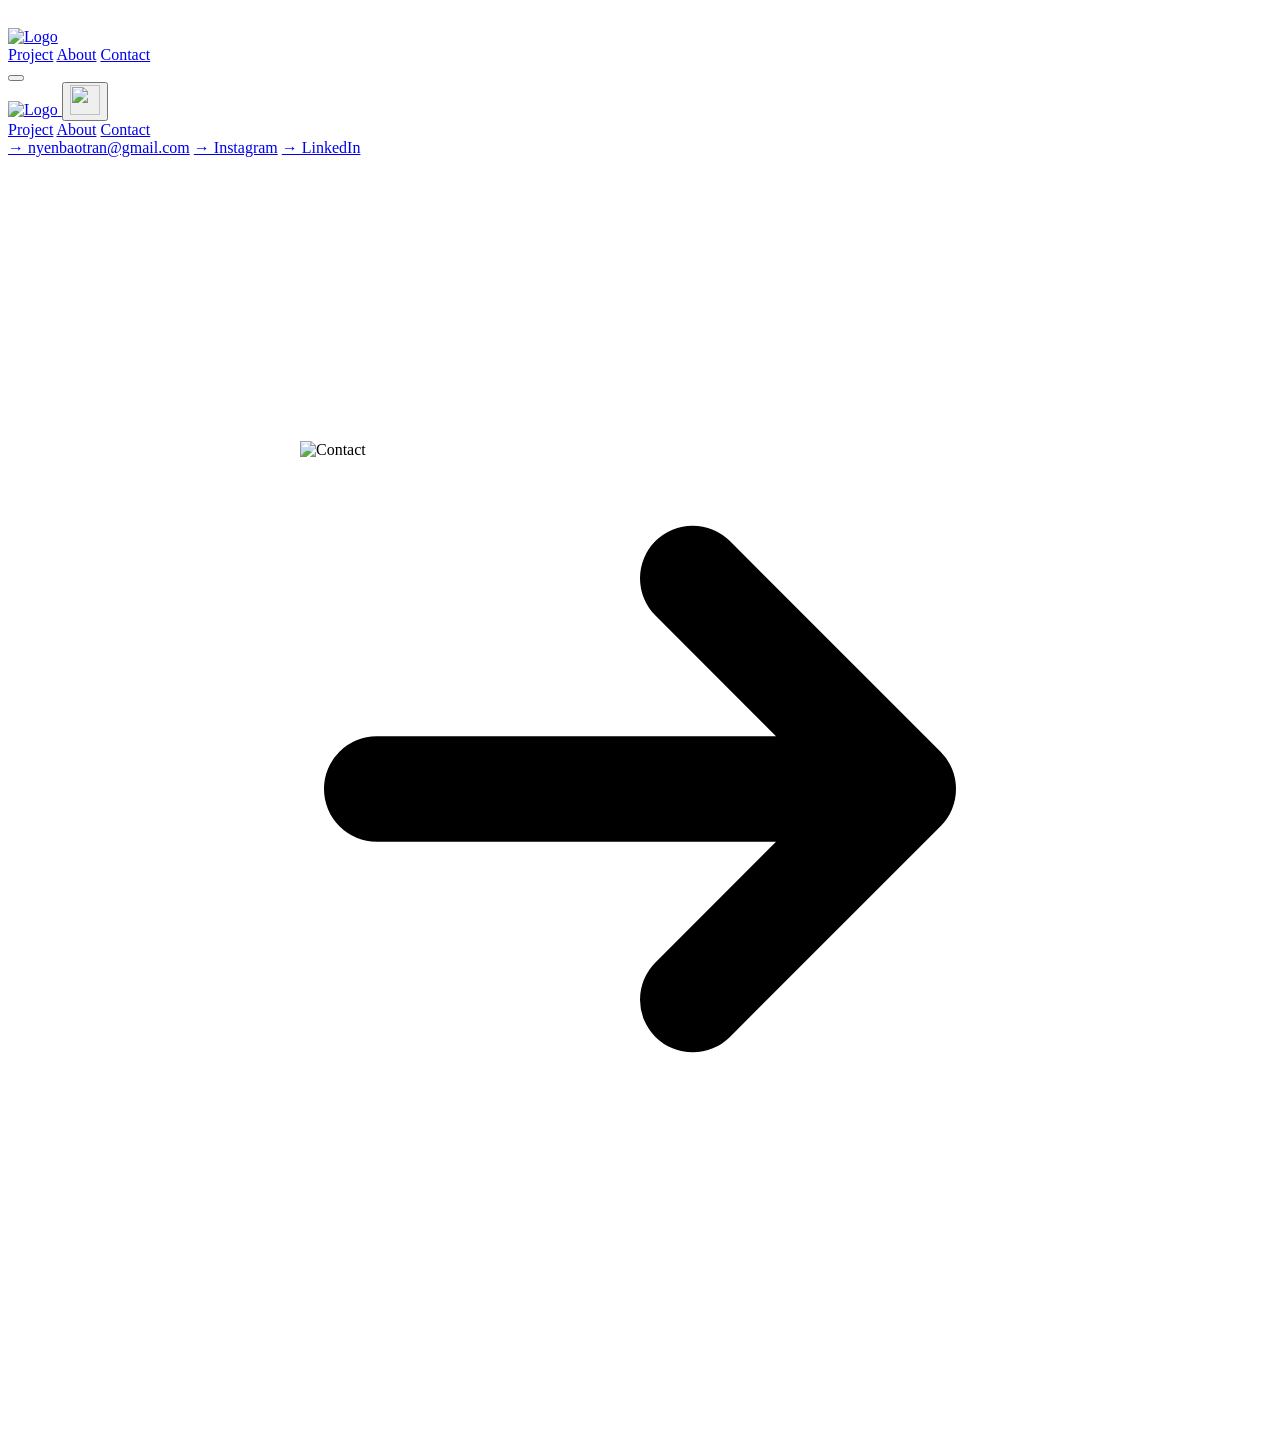
==== about.html @ a8658b73 "Add files via upload" ====
<!DOCTYPE html>
<html lang="vi">
<head>
  <meta charset="utf-8" />
  <meta name="viewport" content="width=device-width, initial-scale=1" />
  <title>Contact — Portfolio</title>
  <link rel="stylesheet" href="about.css" />
  <script defer src="about.js"></script>
</head>
<body>

  <!-- Header -->
   <header id="site-header" class="header" role="banner">
      <div class="container header__inner">
      <a class="logo" href="/Users/tran/Desktop/A2_s4038113_Nguyen-Yen-Bao-Tran/web/Home page/index.html" aria-label="Trang chủ" data-cursor="">
        <!-- SVG -> IMAGE -->
        <img src="about.assets/logo type vertical.svg" alt="Logo" style="width: 120px; padding-top: 20px;" />
      </a>

      <nav class="nav hide-on-mobile" aria-label="Chính">
        <a class="nav__link" href="/Users/tran/Desktop/A2_s4038113_Nguyen-Yen-Bao-Tran/web/project page/project.html" data-cursor="">Project</a>
        <a class="nav__link" href="/Users/tran/Desktop/A2_s4038113_Nguyen-Yen-Bao-Tran/web/about page/about.html" data-cursor="">About</a>
        <a class="nav__link" href="/Users/tran/Desktop/A2_s4038113_Nguyen-Yen-Bao-Tran/web/contact page/contact.html" data-cursor="">Contact</a>
      </nav>
      <!-- Hamburger button -->
      <button id="menu-toggle"
              class="hamburger"
              aria-label="Mở menu"
              aria-controls="offcanvas"
              aria-expanded="false"
              data-cursor="">
        <span class="hamburger__bar" aria-hidden="true"></span>
        <span class="hamburger__bar" aria-hidden="true"></span>
        <span class="hamburger__bar" aria-hidden="true"></span>
      </button>
    </div>
  </header>

  <!-- Off-canvas (menu hamburger bar) -->
  <div id="offcanvas" class="offcanvas" aria-hidden="true">
    <div class="offcanvas__backdrop" data-close></div>
    <aside class="offcanvas__panel" role="dialog" aria-modal="true" aria-label="Menu">
      <div class="offcanvas__header">
        <a class="logo" href="/Users/tran/Desktop/A2_s4038113_Nguyen-Yen-Bao-Tran/web/Home page/index.html" aria-label="Trang chủ" data-cursor="">
          <!-- SVG -> IMAGE -->
          <img src="about.assets/mark.svg" alt="Logo" class="header_logo-img" />
        </a>
        <button class="offcanvas__close" data-close aria-label="Đóng menu" data-cursor="">
          <img src="about.assets/close icon.svg" alt="" aria-hidden="true" width="30" height="30" decoding="async" draggable="false">
        </button>

      </div>

      <nav class="offcanvas__nav">
        <a class="menu-item" href="/Users/tran/Desktop/A2_s4038113_Nguyen-Yen-Bao-Tran/web/project page/project.html" data-cursor="">Project</a>
        <a class="menu-item" href="/Users/tran/Desktop/A2_s4038113_Nguyen-Yen-Bao-Tran/web/about page/about.html" data-cursor="">About</a>
        <a class="menu-item" href="/Users/tran/Desktop/A2_s4038113_Nguyen-Yen-Bao-Tran/web/contact page/contact.css" data-cursor="">Contact</a>
      </nav>
      <!-- Menu info -->
      <div class="offcanvas__info">
        <div class="links">
          <a class="text-link" href="mailto:nyenbaotran@gmail.com" data-cursor="Send mail">→ nyenbaotran@gmail.com</a>
          <a class="text-link" href="https://www.instagram.com/bb.nybt/" target="_blank" rel="noopener" data-cursor="">→ Instagram</a>
          <a class="text-link" href="https://www.linkedin.com/in/tranngyen/" target="_blank" rel="noopener" data-cursor="">→ LinkedIn</a>
        </div>
      </div>
    </aside>
  </div>

  <!-- Single page frame (neo góc phải-dưới) -->
<main class="frame" id="contact">
  <!-- Centered, non-clickable SVG -->
  <div class="frame-center" style="position:absolute; inset:0; display:grid; place-items:center; pointer-events:none;">
    <img
      src="about.assets/about me.svg"   
      alt="Contact"
      draggable="false"
      style="max-width:min(90vw, 820px); width:min(72vw, 680px); height:auto;"
    />
  </div>

  <!-- Cursor (giữ nguyên) -->
  <div class="cursor-wrapper">
    <div class="cursor" id="cursor">
      <div class="cursor-inner" id="cursor-inner">
        <span id="cursor-label"> </span>
        <svg viewBox="0 0 24 24" aria-hidden="true">
          <path d="M7 12h10M13 8l4 4-4 4" fill="none" stroke="currentColor" stroke-width="2" stroke-linecap="round" stroke-linejoin="round"/>
        </svg>
      </div>
    </div>
  </div>
</main>
</body>
</html>
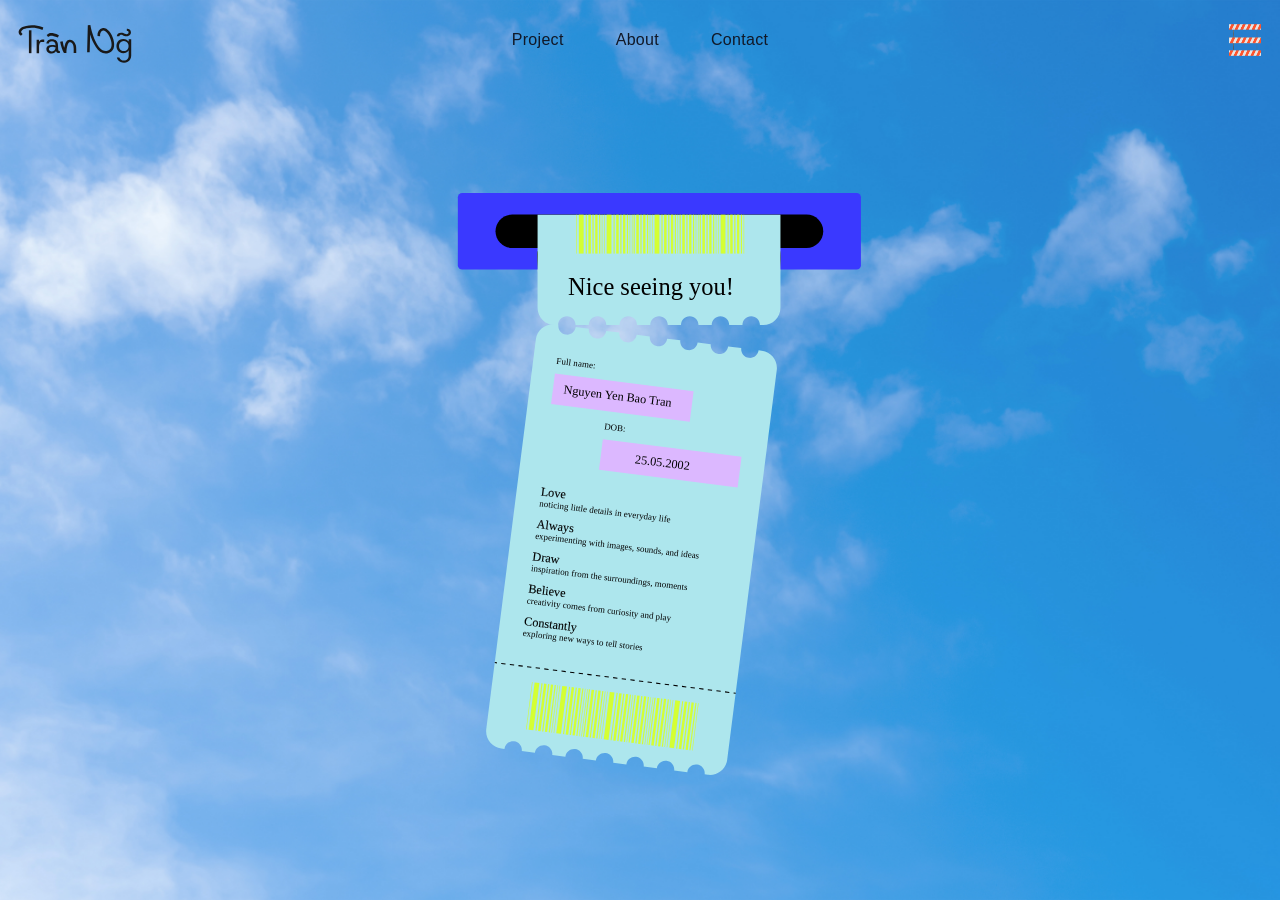
==== commit cb886d7c: "Update about.html" ====
--- a/about.html
+++ b/about.html
@@ -12,15 +12,15 @@
   <!-- Header -->
    <header id="site-header" class="header" role="banner">
       <div class="container header__inner">
-      <a class="logo" href="/Users/tran/Desktop/A2_s4038113_Nguyen-Yen-Bao-Tran/web/Home page/index.html" aria-label="Trang chủ" data-cursor="">
+      <a class="logo" href="index.html" aria-label="Trang chủ" data-cursor="">
         <!-- SVG -> IMAGE -->
         <img src="about.assets/logo type vertical.svg" alt="Logo" style="width: 120px; padding-top: 20px;" />
       </a>
 
       <nav class="nav hide-on-mobile" aria-label="Chính">
-        <a class="nav__link" href="/Users/tran/Desktop/A2_s4038113_Nguyen-Yen-Bao-Tran/web/project page/project.html" data-cursor="">Project</a>
-        <a class="nav__link" href="/Users/tran/Desktop/A2_s4038113_Nguyen-Yen-Bao-Tran/web/about page/about.html" data-cursor="">About</a>
-        <a class="nav__link" href="/Users/tran/Desktop/A2_s4038113_Nguyen-Yen-Bao-Tran/web/contact page/contact.html" data-cursor="">Contact</a>
+        <a class="nav__link" href="project.html" data-cursor="">Project</a>
+        <a class="nav__link" href="about.html" data-cursor="">About</a>
+        <a class="nav__link" href="contact.html" data-cursor="">Contact</a>
       </nav>
       <!-- Hamburger button -->
       <button id="menu-toggle"
@@ -41,7 +41,7 @@
     <div class="offcanvas__backdrop" data-close></div>
     <aside class="offcanvas__panel" role="dialog" aria-modal="true" aria-label="Menu">
       <div class="offcanvas__header">
-        <a class="logo" href="/Users/tran/Desktop/A2_s4038113_Nguyen-Yen-Bao-Tran/web/Home page/index.html" aria-label="Trang chủ" data-cursor="">
+        <a class="logo" href="index.html" aria-label="Trang chủ" data-cursor="">
           <!-- SVG -> IMAGE -->
           <img src="about.assets/mark.svg" alt="Logo" class="header_logo-img" />
         </a>
@@ -52,9 +52,9 @@
       </div>
 
       <nav class="offcanvas__nav">
-        <a class="menu-item" href="/Users/tran/Desktop/A2_s4038113_Nguyen-Yen-Bao-Tran/web/project page/project.html" data-cursor="">Project</a>
-        <a class="menu-item" href="/Users/tran/Desktop/A2_s4038113_Nguyen-Yen-Bao-Tran/web/about page/about.html" data-cursor="">About</a>
-        <a class="menu-item" href="/Users/tran/Desktop/A2_s4038113_Nguyen-Yen-Bao-Tran/web/contact page/contact.css" data-cursor="">Contact</a>
+        <a class="menu-item" href="project.html" data-cursor="">Project</a>
+        <a class="menu-item" href="about.html" data-cursor="">About</a>
+        <a class="menu-item" href="contact.css" data-cursor="">Contact</a>
       </nav>
       <!-- Menu info -->
       <div class="offcanvas__info">
--- a/about.css
+++ b/about.css
@@ -0,0 +1,516 @@
+@import url('https://fonts.googleapis.com/css2?family=Host+Grotesk:ital,wght@0,300..800;1,300..800&display=swap');
+
+:root {
+  --bg: url('about.assets/shutterstock_2604405805.jpg');
+  --bg-size: cover;
+  --bg-position: center;
+  --fg: #111827;
+  --muted: #6b7280;
+  --brand: #1d4ed8;
+  --border: #e5e7eb;
+  --ease: cubic-bezier(0.22, 0.61, 0.36, 1);
+  --font-family: 'Host Grotesk', sans-serif;
+  --header-h: 70px;
+}
+
+* {
+  box-sizing: border-box;
+}
+
+html,
+body {
+  height: 100%;
+  overflow: hidden;
+}
+
+body {
+  margin: 0;
+  color: var(--fg);
+  font-family: var(--font-family);
+  background: var(--bg);
+  background-size: var(--bg-size);
+  background-position: var(--bg-position);
+}
+
+.container {
+  max-width: 1400px;
+  margin: 0 auto;
+  padding: 0 15px;
+}
+
+.body--lock {
+  overflow: hidden;
+}
+
+.header {
+  position: fixed;
+  top: 0;
+  left: 0;
+  right: 0;
+  z-index: 50;
+  background: transparent;
+  border-bottom: 1px solid transparent;
+  backdrop-filter: none;
+}
+
+.header__inner {
+  height: 70px;
+  display: grid;
+  grid-template-columns: 1fr auto 1fr;
+  align-items: center;
+  gap: 15px;
+}
+
+.header_logo-img {
+  height: 20px;
+  width: auto;
+  display: block;
+}
+
+.logo {
+  justify-self: start;
+}
+
+.nav {
+  display: flex;
+  gap: 20px;
+  justify-self: center;
+  align-items: center;
+}
+
+.nav__link {
+  margin-top: 10px;
+  padding: 12px 20px;
+  border-radius: 15px;
+  border: 2px solid transparent;
+  text-decoration: none;
+  color: var(--fg);
+  font-size: 17px;
+  letter-spacing: 0.3px;
+  font-family: var(--font-family);
+}
+
+.nav__link:hover {
+  background: rgba(230, 236, 255, 0.2);
+  color: #e1fe52;
+  border-color: #b9e4eb;
+}
+
+.hamburger {
+  justify-self: end;
+  margin-top: 10px;
+  inline-size: 40px;
+  block-size: 70px;
+  background: no-repeat center/40px 40px url("about.assets/ham icon.png");
+  border: 0;
+  padding: 0;
+}
+
+.hamburger__bar {
+  width: 20px;
+  height: 2px;
+  display: block;
+  transition: transform 0.3s var(--ease), opacity 0.3s var(--ease);
+}
+
+@media (max-width: 900px) {
+  .hide-on-mobile {
+    display: none;
+  }
+}
+
+.offcanvas {
+  position: fixed;
+  inset: 0;
+  display: grid;
+  pointer-events: none;
+  z-index: 60;
+}
+
+.offcanvas__backdrop {
+  grid-area: 1/1/-1/-1;
+  background: rgba(0, 0, 0, 0.35);
+  opacity: 0;
+  transition: opacity 0.3s var(--ease);
+}
+
+.offcanvas__panel {
+  grid-area: 1/1/-1/-1;
+  margin-left: auto;
+  width: min(520px, 100%);
+  max-width: 92vw;
+  height: 100%;
+  background-color: #aee6ed;
+  background-image: url("about.assets/sign stand.png");
+  background-position: center;
+  background-repeat: no-repeat;
+  background-size: 90%;
+  border-left: 1px solid var(--border);
+  transform: translateX(100%);
+  transition: transform 0.38s var(--ease);
+  display: grid;
+  grid-template-rows: auto 1fr auto;
+}
+
+.offcanvas[aria-hidden="false"] {
+  pointer-events: auto;
+}
+
+.offcanvas[aria-hidden="false"] .offcanvas__backdrop {
+  opacity: 1;
+}
+
+.offcanvas[aria-hidden="false"] .offcanvas__panel {
+  transform: translateX(0);
+}
+
+.offcanvas__header {
+  display: flex;
+  align-items: center;
+  justify-content: space-between;
+  padding: 20px;
+  border-bottom: 1px solid transparent;
+}
+
+.offcanvas__close {
+  display: inline-grid;
+  place-items: center;
+  inline-size: 36px;
+  block-size: 36px;
+  border: 1px solid transparent;
+  background: transparent;
+  color: var(--fg);
+  border-radius: 10px;
+  cursor: pointer;
+}
+
+.offcanvas__close img {
+  pointer-events: none;
+  display: block;
+}
+
+.offcanvas__nav {
+  display: flex;
+  flex-direction: column;
+  margin-top: 52px;
+  gap: 65px;
+}
+
+.menu-item {
+  text-align: center;
+  display: block;
+  padding: 5px 5px;
+  border-radius: 12px;
+  text-decoration: none;
+  font-size: 22px;
+  letter-spacing: 0.2px;
+  color: #ffffff;
+  border: 1px solid transparent;
+  font-family: var(--font-family);
+}
+
+.menu-item:hover {
+  border-color: transparent;
+}
+
+.offcanvas__info {
+  padding: 12px;
+  margin-bottom: 30px;
+  color: var(--muted);
+  font-family: var(--font-family);
+}
+
+.offcanvas__info .links {
+  display: flex;
+  flex-wrap: wrap;
+  gap: 18px;
+  margin-top: 10px;
+  margin-left: 10px;
+}
+
+.text-link {
+  color: var(--fg);
+  text-decoration: none;
+  font-size: 18px;
+  font-family: var(--font-family);
+}
+
+.text-link:hover {
+  color: #fe572a;
+  border-color: var(--brand);
+}
+
+@media (prefers-reduced-motion: reduce) {
+
+  .offcanvas__panel,
+  .offcanvas__backdrop,
+  .hamburger__bar {
+    transition: none !important;
+  }
+}
+
+@media (min-width: 901px) and (max-width: 1366px) {
+  .header__inner {
+    height: 64px;
+  }
+
+  .header_logo-img {
+    height: 18px;
+  }
+
+  .nav {
+    gap: 16px;
+  }
+
+  .nav__link {
+    font-size: 16px;
+    padding: 10px 16px;
+    border-radius: 12px;
+  }
+
+  .hamburger {
+    block-size: 56px;
+    background-size: 32px 32px;
+  }
+
+  .offcanvas__panel {
+    width: min(480px, 100%);
+    max-width: 88vw;
+    background-size: 84%;
+  }
+
+  .offcanvas__nav {
+    margin-top: 200px;
+    gap: 51px;
+  }
+}
+
+.menu-item {
+  font-size: 20px;
+}
+
+@media screen and (max-width: 430px) and (orientation: portrait) {
+  .header__inner {
+    height: 52px;
+    padding-top: env(safe-area-inset-top);
+  }
+
+  .header_logo-img {
+    height: 16px;
+  }
+
+  .nav {
+    gap: 12px;
+  }
+
+  .nav__link {
+    font-size: 15px;
+    padding: 10px 14px;
+    border-radius: 12px;
+  }
+
+  .hamburger {
+    inline-size: 40px;
+    block-size: 48px;
+    background-size: 26px 26px;
+  }
+
+  .offcanvas__panel {
+    width: min(440px, 100%);
+    max-width: 86vw;
+    background-size: 80%;
+  }
+
+  .offcanvas__header {
+    padding: 16px;
+  }
+
+  .offcanvas__nav {
+    margin-top: 64px;
+    gap: 40px;
+  }
+
+  .menu-item {
+    font-size: 18px;
+  }
+
+  .offcanvas__info {
+    padding: 16px;
+    font-size: 14px;
+  }
+
+  .offcanvas__info .links {
+    gap: 14px;
+    margin-left: 0;
+  }
+
+  .text-link {
+    font-size: 16px;
+  }
+}
+
+@media (max-width: 390px) {
+  .offcanvas__nav {
+    margin-top: 90px;
+    gap: 47px;
+  }
+}
+
+@media screen and (max-width: 390px) and (orientation: portrait) {
+  .header__inner {
+    height: 52px;
+    padding-top: env(safe-area-inset-top);
+  }
+
+  .hamburger {
+    block-size: 48px;
+    background-size: 30px 30px;
+    padding-left: 395px;
+  }
+
+  .offcanvas__panel {
+    width: 100vw;
+    max-width: 100vw;
+    background-size: 80%;
+  }
+
+  .offcanvas__nav {
+    margin-top: 166px;
+    gap: 35px;
+  }
+
+  .menu-item {
+    font-size: 18px;
+  }
+}
+
+.frame {
+  position: fixed;
+  inset: 0;
+  overflow: hidden;
+}
+
+.frame-center {
+  position: absolute;
+  inset: 0;
+  display: grid;
+  place-items: center;
+  pointer-events: none;
+  padding-top: var(--header-h);
+}
+
+.frame-center img {
+  width: min(72vw, 680px);
+  max-width: 820px;
+  height: auto;
+  user-select: none;
+  -webkit-user-drag: none;
+  pointer-events: none;
+}
+
+@media (min-width: 641px) and (max-width: 1024px) {
+  .frame-center {
+    padding-top: calc(var(--header-h) * 0.9);
+  }
+
+  .frame-center img {
+    width: min(90vw, 600px);
+    max-width: 1200px;
+  }
+}
+
+@media (max-width: 390px) {
+  .frame-center {
+    padding-top: calc(var(--header-h) + 8px);
+  }
+
+  .frame-center img {
+    width: 86vw;
+    max-width: none;
+  }
+}
+
+.cursor-wrapper {
+  position: fixed;
+  inset: 0;
+  pointer-events: none;
+  z-index: 9999;
+}
+
+.cursor {
+  position: absolute;
+  left: 0;
+  top: 0;
+  transform: translate3d(-50%, -50%, 0);
+  will-change: transform;
+  display: grid;
+  place-items: center;
+  border-radius: 999px;
+  width: 40px;
+  height: 40px;
+  background: rgba(0, 0, 0, 0.06);
+  border: 1px solid rgba(0, 0, 0, 0.12);
+  transition: width 0.18s ease, height 0.18s ease, background 0.18s ease, border-color 0.18s ease, opacity 0.12s ease;
+  opacity: 0;
+  color: #0b1324;
+  font-family: var(--font-family);
+}
+
+.cursor-inner {
+  display: inline-flex;
+  align-items: center;
+  padding: 6px 10px;
+  white-space: nowrap;
+  opacity: 0;
+  transform: translateZ(0) scale(0.85);
+  transition: opacity 0.15s ease, transform 0.15s ease;
+}
+
+.cursor-inner::before {
+  content: "";
+  inline-size: 20px;
+  block-size: 20px;
+  background: no-repeat center/contain url("about.assets/arrrow.svg");
+  flex: 0 0 20px;
+}
+
+.cursor.is-active {
+  width: auto;
+  height: auto;
+  padding: 5px 5px;
+  border-radius: 12px;
+  background: #d6bafa;
+  border-color: rgba(29, 78, 216, 0.25);
+}
+
+.cursor.is-active .cursor-inner {
+  opacity: 1;
+  transform: translateZ(0) scale(1);
+}
+
+.cursor.is-active[data-mx][data-my] {
+  transform: translate3d(calc(var(--x) * 1px + var(--mx, 0px)), calc(var(--y) * 1px + var(--my, 0px)), 0);
+}
+
+input,
+textarea {
+  cursor: text;
+  font-family: var(--font-family);
+}
+
+input:hover,
+textarea:hover {
+  cursor: text;
+}
+
+@media screen and (max-width: 390px) and (orientation: portrait) {
+  .cursor {
+    width: 28px;
+    height: 28px;
+  }
+
+  .cursor-inner::before {
+    inline-size: 14px;
+    block-size: 14px;
+  }
+}
